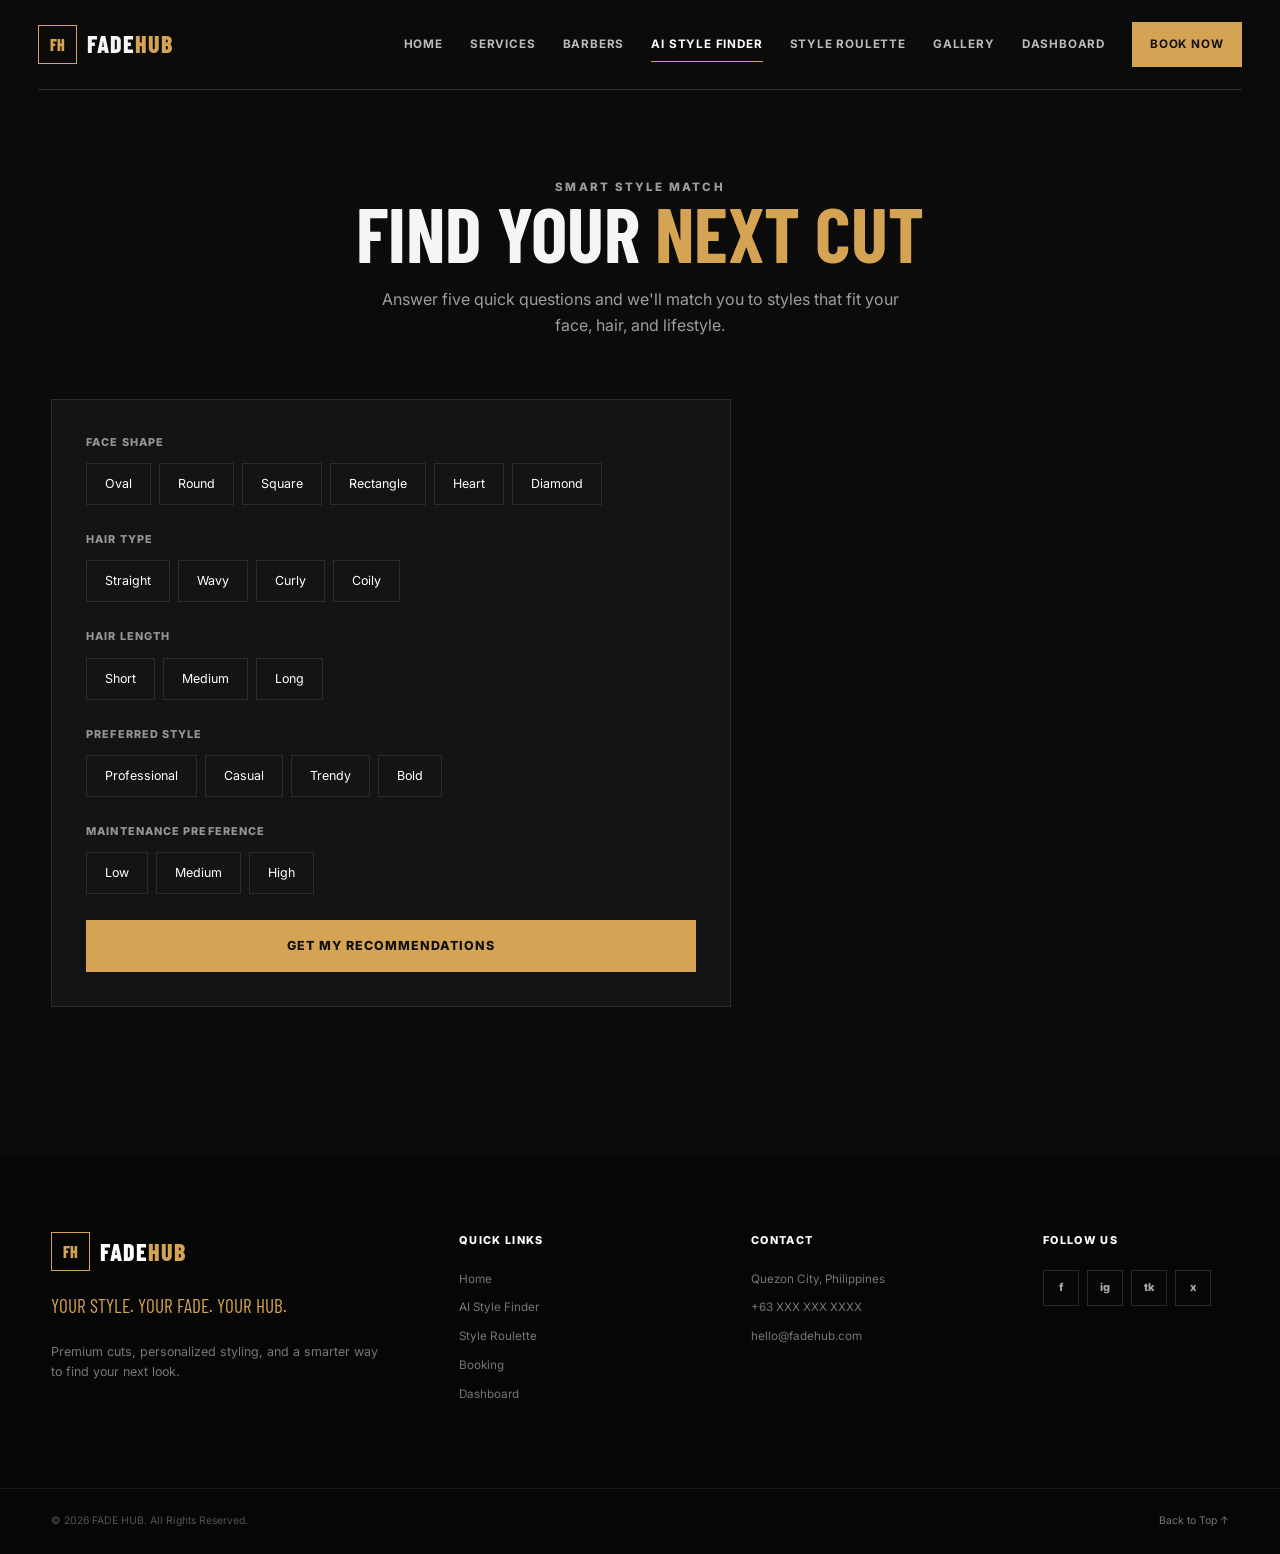
==== ai-style-finder.html @ aabc038d "Add files via upload" ====
<!DOCTYPE html>
<html lang="en">
<head>
    <meta charset="UTF-8">
    <meta name="viewport" content="width=device-width, initial-scale=1.0">
    <title>AI Style Finder | FADE HUB</title>
    <meta name="description" content="Answer a few questions and get hairstyle recommendations matched to you.">

    <link rel="preconnect" href="https://fonts.googleapis.com">
    <link rel="preconnect" href="https://fonts.gstatic.com" crossorigin>
    <link href="https://fonts.googleapis.com/css2?family=Barlow+Condensed:wght@500;600;700;800&family=Inter:wght@400;500;600;700;800&display=swap" rel="stylesheet">
    <link rel="stylesheet" href="style.css">
</head>
<body>

<header class="site-header">
    <nav class="navbar">
        <a href="index.html" class="logo">
            <span class="logo-box">FH</span>
            <span class="logo-text">FADE<span>HUB</span></span>
        </a>

        <button class="menu-toggle" id="menuToggle" aria-label="Open navigation" aria-expanded="false" aria-controls="navMenu">
            <span></span><span></span><span></span>
        </button>

        <div class="nav-menu" id="navMenu">
            <a href="index.html">Home</a>
            <a href="index.html#services">Services</a>
            <a href="index.html#barbers">Barbers</a>
            <a href="ai-style-finder.html" class="active">AI Style Finder</a>
            <a href="roulette.html">Style Roulette</a>
            <a href="index.html#gallery">Gallery</a>
            <a href="dashboard.html">Dashboard</a>
            <a href="booking.html" class="nav-book-btn">Book Now</a>
        </div>
    </nav>
</header>

<section class="dark-section page-hero">
    <div class="container">
        <p class="eyebrow">SMART STYLE MATCH</p>
        <h1>FIND YOUR <span>NEXT CUT</span></h1>
        <p>Answer five quick questions and we'll match you to styles that fit your face, hair, and lifestyle.</p>
    </div>
</section>

<section class="section dark-section" style="padding-top:0;">
    <div class="container">

        <div class="quiz-card" id="quizForm">

            <div class="quiz-row" data-q="face">
                <label>Face Shape</label>
                <div class="quiz-opts">
                    <button type="button" class="quiz-opt">Oval</button>
                    <button type="button" class="quiz-opt">Round</button>
                    <button type="button" class="quiz-opt">Square</button>
                    <button type="button" class="quiz-opt">Rectangle</button>
                    <button type="button" class="quiz-opt">Heart</button>
                    <button type="button" class="quiz-opt">Diamond</button>
                </div>
            </div>

            <div class="quiz-row" data-q="type">
                <label>Hair Type</label>
                <div class="quiz-opts">
                    <button type="button" class="quiz-opt">Straight</button>
                    <button type="button" class="quiz-opt">Wavy</button>
                    <button type="button" class="quiz-opt">Curly</button>
                    <button type="button" class="quiz-opt">Coily</button>
                </div>
            </div>

            <div class="quiz-row" data-q="length">
                <label>Hair Length</label>
                <div class="quiz-opts">
                    <button type="button" class="quiz-opt">Short</button>
                    <button type="button" class="quiz-opt">Medium</button>
                    <button type="button" class="quiz-opt">Long</button>
                </div>
            </div>

            <div class="quiz-row" data-q="style">
                <label>Preferred Style</label>
                <div class="quiz-opts">
                    <button type="button" class="quiz-opt">Professional</button>
                    <button type="button" class="quiz-opt">Casual</button>
                    <button type="button" class="quiz-opt">Trendy</button>
                    <button type="button" class="quiz-opt">Bold</button>
                </div>
            </div>

            <div class="quiz-row" data-q="maintenance">
                <label>Maintenance Preference</label>
                <div class="quiz-opts">
                    <button type="button" class="quiz-opt">Low</button>
                    <button type="button" class="quiz-opt">Medium</button>
                    <button type="button" class="quiz-opt">High</button>
                </div>
            </div>

            <button class="btn btn-primary" id="getRecsBtn" style="width:100%;">Get My Recommendations</button>

        </div>

        <div class="rec-grid" id="recResults"></div>

    </div>
</section>

<footer class="footer">
    <div class="container footer-grid">
        <div class="footer-brand">
            <a href="index.html" class="logo">
                <span class="logo-box">FH</span>
                <span class="logo-text">FADE<span>HUB</span></span>
            </a>
            <p class="footer-tagline">Your Style. Your Fade. Your Hub.</p>
            <p>Premium cuts, personalized styling, and a smarter way to find your next look.</p>
        </div>
        <div class="footer-column">
            <h4>QUICK LINKS</h4>
            <a href="index.html">Home</a>
            <a href="ai-style-finder.html">AI Style Finder</a>
            <a href="roulette.html">Style Roulette</a>
            <a href="booking.html">Booking</a>
            <a href="dashboard.html">Dashboard</a>
        </div>
        <div class="footer-column">
            <h4>CONTACT</h4>
            <p>Quezon City, Philippines</p>
            <p>+63 XXX XXX XXXX</p>
            <p>hello@fadehub.com</p>
        </div>
        <div class="footer-column">
            <h4>FOLLOW US</h4>
            <div class="social-links">
                <a href="#">f</a><a href="#">ig</a><a href="#">tk</a><a href="#">x</a>
            </div>
        </div>
    </div>
    <div class="footer-bottom">
        <div class="container footer-bottom-inner">
            <span>© 2026 FADE HUB. All Rights Reserved.</span>
            <a href="#top">Back to Top ↑</a>
        </div>
    </div>
</footer>

<div class="toast" id="toast" role="status" aria-live="polite"></div>

<script src="script.js"></script>
</body>
</html>
---- style.css ----
/* =========================================================
   FADE HUB — GLOBAL STYLES
   Premium Modern Barbershop
========================================================= */

:root {
    --bg: #0b0b0b;
    --bg-soft: #111111;
    --bg-card: #171717;
    --bg-light: #f4f2ed;

    --text: #f5f5f5;
    --text-dark: #111111;
    --muted: #a4a4a4;
    --muted-dark: #666666;

    --accent: #d5a354;
    --accent-light: #e7c17d;
    --border: rgba(255, 255, 255, 0.1);
    --border-dark: rgba(0, 0, 0, 0.1);

    --container: 1200px;
    --radius: 4px;

    --transition: 0.3s ease;
}

/* =========================================================
   RESET
========================================================= */

* {
    margin: 0;
    padding: 0;
    box-sizing: border-box;
}

html {
    scroll-behavior: smooth;
}

body {
    font-family: "Inter", sans-serif;
    background: var(--bg);
    color: var(--text);
    line-height: 1.6;
    overflow-x: hidden;
}

img {
    display: block;
    width: 100%;
}

a {
    color: inherit;
    text-decoration: none;
}

button,
input,
select,
textarea {
    font: inherit;
}

button {
    border: none;
    cursor: pointer;
}

ul {
    list-style: none;
}

/* =========================================================
   GLOBAL
========================================================= */

.container {
    width: min(92%, var(--container));
    margin: 0 auto;
}

.section {
    padding: 110px 0;
    background: var(--bg-light);
    color: var(--text-dark);
}

.dark-section {
    background: var(--bg);
    color: var(--text);
}

.eyebrow {
    margin-bottom: 14px;
    color: var(--accent);
    font-size: 0.72rem;
    font-weight: 800;
    letter-spacing: 0.18em;
}

.section-heading {
    display: flex;
    justify-content: space-between;
    align-items: end;
    gap: 30px;
    margin-bottom: 55px;
}

.section-heading h2,
.about-content h2,
.style-tools h2,
.contact-grid h2 {
    font-family: "Barlow Condensed", sans-serif;
    font-size: clamp(2.5rem, 5vw, 4.5rem);
    line-height: 0.95;
    text-transform: uppercase;
    letter-spacing: -0.02em;
}

.section-heading h2 span,
.about-content h2 span,
.style-tools h2 span,
.contact-grid h2 span {
    color: var(--accent);
}

.text-link {
    display: inline-flex;
    align-items: center;
    gap: 8px;
    color: var(--accent);
    font-size: 0.82rem;
    font-weight: 800;
    letter-spacing: 0.08em;
    text-transform: uppercase;
    transition: var(--transition);
}

.text-link:hover {
    color: var(--accent-light);
    transform: translateX(5px);
}

/* =========================================================
   BUTTONS
========================================================= */

.btn {
    min-height: 52px;
    padding: 0 25px;
    display: inline-flex;
    align-items: center;
    justify-content: center;
    gap: 12px;

    font-size: 0.78rem;
    font-weight: 800;
    letter-spacing: 0.08em;
    text-transform: uppercase;

    transition:
        transform var(--transition),
        background var(--transition),
        color var(--transition),
        border-color var(--transition);
}

.btn:hover {
    transform: translateY(-3px);
}

.btn-primary {
    background: var(--accent);
    color: #111;
}

.btn-primary:hover {
    background: var(--accent-light);
}

.btn-outline {
    background: transparent;
    border: 1px solid rgba(255, 255, 255, 0.35);
    color: #fff;
}

.btn-outline:hover {
    background: #fff;
    color: #111;
}

.btn-dark {
    background: #111;
    color: #fff;
}

.btn-light {
    background: #fff;
    color: #111;
}

.btn-light:hover {
    background: var(--accent);
}

/* =========================================================
   HEADER
========================================================= */

.site-header {
    position: absolute;
    top: 0;
    left: 0;
    z-index: 1000;
    width: 100%;
}

.navbar {
    width: min(94%, 1400px);
    min-height: 90px;
    margin: 0 auto;

    display: flex;
    align-items: center;
    justify-content: space-between;

    border-bottom: 1px solid rgba(255, 255, 255, 0.12);
}

.logo {
    display: inline-flex;
    align-items: center;
    gap: 10px;
}

.logo-box {
    width: 39px;
    height: 39px;

    display: grid;
    place-items: center;

    border: 1px solid var(--accent);

    color: var(--accent);

    font-family: "Barlow Condensed", sans-serif;
    font-size: 1rem;
    font-weight: 800;
}

.logo-text {
    font-family: "Barlow Condensed", sans-serif;
    font-size: 1.5rem;
    font-weight: 800;
    letter-spacing: 0.04em;
}

.logo-text span {
    color: var(--accent);
}

.nav-menu {
    display: flex;
    align-items: center;
    gap: 27px;
}

.nav-menu > a {
    position: relative;

    color: rgba(255, 255, 255, 0.72);

    font-size: 0.73rem;
    font-weight: 700;
    letter-spacing: 0.07em;
    text-transform: uppercase;

    transition: var(--transition);
}

.nav-menu > a:not(.nav-book-btn)::after {
    content: "";

    position: absolute;
    left: 0;
    bottom: -8px;

    width: 0;
    height: 1px;

    background: var(--accent);

    transition: width var(--transition);
}

.nav-menu > a:hover,
.nav-menu > a.active {
    color: #fff;
}

.nav-menu > a:hover::after,
.nav-menu > a.active::after {
    width: 100%;
}

.nav-menu .nav-book-btn {
    padding: 13px 18px;
    background: var(--accent);
    color: #111;
}

.nav-menu .nav-book-btn:hover {
    background: var(--accent-light);
}

.menu-toggle {
    display: none;

    width: 44px;
    height: 44px;

    background: transparent;
}

.menu-toggle span {
    display: block;
    width: 24px;
    height: 2px;
    margin: 5px auto;

    background: #fff;

    transition: var(--transition);
}

/* animated hamburger -> X, driven by .open on #menuToggle via JS */
.menu-toggle.open span:nth-child(1) {
    transform: translateY(7px) rotate(45deg);
}
.menu-toggle.open span:nth-child(2) {
    opacity: 0;
}
.menu-toggle.open span:nth-child(3) {
    transform: translateY(-7px) rotate(-45deg);
}

/* =========================================================
   HERO
========================================================= */

.hero {
    position: relative;
    min-height: 100vh;

    display: flex;
    align-items: center;

    overflow: hidden;

    background:
        radial-gradient(
            circle at 75% 40%,
            rgba(213, 163, 84, 0.16),
            transparent 32%
        ),
        #090909;
}

.hero-background {
    position: absolute;
    inset: 0;

    background-image:
        url("https://images.unsplash.com/photo-1621605815971-fbc98d665033?auto=format&fit=crop&w=2000&q=85");

    background-size: cover;
    background-position: center;
    opacity: 0.48;

    transform: scale(1.03);
}

.hero-overlay {
    position: absolute;
    inset: 0;

    background:
        linear-gradient(
            90deg,
            rgba(5, 5, 5, 0.96) 0%,
            rgba(5, 5, 5, 0.76) 45%,
            rgba(5, 5, 5, 0.35) 100%
        );
}

.hero-content {
    position: relative;
    z-index: 2;

    width: min(92%, var(--container));
    margin: 0 auto;

    padding-top: 100px;
}

.hero h1 {
    max-width: 850px;

    font-family: "Barlow Condensed", sans-serif;
    font-size: clamp(4rem, 10vw, 8.5rem);
    font-weight: 800;
    line-height: 0.82;
    letter-spacing: -0.04em;
    text-transform: uppercase;
}

.hero h1 span {
    color: var(--accent);
}

.hero-description {
    max-width: 520px;
    margin: 28px 0;

    color: rgba(255, 255, 255, 0.7);
    font-size: 1rem;
}

.hero-buttons {
    display: flex;
    flex-wrap: wrap;
    gap: 12px;
}

.hero-stats {
    display: flex;
    gap: 50px;
    margin-top: 65px;
}

.hero-stats div {
    display: flex;
    flex-direction: column;
}

.hero-stats strong {
    color: var(--accent);

    font-family: "Barlow Condensed", sans-serif;
    font-size: 2rem;
    line-height: 1;
}

.hero-stats span {
    margin-top: 5px;

    color: rgba(255, 255, 255, 0.55);

    font-size: 0.65rem;
    font-weight: 700;
    letter-spacing: 0.08em;
    text-transform: uppercase;
}

/* =========================================================
   ABOUT
========================================================= */

.about-grid {
    display: grid;
    grid-template-columns: 0.9fr 1.1fr;
    gap: 80px;
    align-items: center;
}

.about-image {
    position: relative;
    min-height: 610px;

    overflow: hidden;

    background:
        linear-gradient(
            145deg,
            rgba(213, 163, 84, 0.12),
            transparent
        ),
        #151515;
}

.about-image::before {
    content: "";

    position: absolute;
    inset: 20px;

    border: 1px solid rgba(213, 163, 84, 0.4);
}

.about-image::after {
    content: "";

    position: absolute;
    inset: 0;

    background:
        url("https://images.unsplash.com/photo-1622288432450-277d0fef5ed5?auto=format&fit=crop&w=1200&q=85")
        center / cover;

    opacity: 0.72;
    mix-blend-mode: luminosity;
}

.about-image-content {
    position: absolute;
    z-index: 2;
    bottom: 45px;
    left: 45px;

    display: flex;
    flex-direction: column;

    font-family: "Barlow Condensed", sans-serif;
    font-size: 4rem;
    line-height: 0.75;
    font-weight: 800;
}

.about-image-content span {
    color: #fff;
}

.about-image-content strong {
    color: var(--accent);
}

.about-content > p:not(.eyebrow) {
    max-width: 650px;
    margin: 28px 0;

    color: #666;
}

.about-features {
    display: grid;
    gap: 25px;
    margin: 35px 0;
}

.feature-item {
    display: flex;
    gap: 20px;
}

.feature-number {
    color: var(--accent);

    font-family: "Barlow Condensed", sans-serif;
    font-size: 1.5rem;
    font-weight: 700;
}

.feature-item h3 {
    margin-bottom: 3px;

    font-size: 0.9rem;
    text-transform: uppercase;
}

.feature-item p {
    color: #777;
    font-size: 0.8rem;
}

/* =========================================================
   SERVICES
========================================================= */

.services-grid {
    display: grid;
    grid-template-columns: repeat(4, 1fr);
    gap: 15px;
}

.service-card {
    position: relative;

    min-height: 290px;
    padding: 28px;

    display: flex;
    flex-direction: column;
    justify-content: end;

    overflow: hidden;

    background: #141414;

    border: 1px solid var(--border);

    transition:
        transform var(--transition),
        border-color var(--transition);
}

.service-card:hover {
    transform: translateY(-7px);
    border-color: rgba(213, 163, 84, 0.5);
}

.service-card::before {
    content: "";

    position: absolute;
    inset: 0;

    background:
        linear-gradient(
            to top,
            rgba(0, 0, 0, 0.95),
            rgba(0, 0, 0, 0.15)
        );

    z-index: 1;
}

.service-card-bg {
    position: absolute;
    inset: 0;

    background-size: cover;
    background-position: center;

    opacity: 0.55;

    transition:
        transform 0.6s ease,
        opacity var(--transition);
}

.service-card:hover .service-card-bg {
    transform: scale(1.08);
    opacity: 0.7;
}

.service-card-content {
    position: relative;
    z-index: 2;
}

.service-icon {
    position: absolute;
    top: 24px;
    right: 24px;

    width: 42px;
    height: 42px;

    display: grid;
    place-items: center;

    border: 1px solid rgba(255, 255, 255, 0.25);

    color: var(--accent);
}

.service-card h3 {
    font-family: "Barlow Condensed", sans-serif;
    font-size: 1.8rem;
    text-transform: uppercase;
}

.service-card p {
    margin: 5px 0 14px;

    color: rgba(255, 255, 255, 0.58);
    font-size: 0.75rem;
}

.service-price {
    color: var(--accent);

    font-family: "Barlow Condensed", sans-serif;
    font-size: 1.5rem;
}

/* =========================================================
   BARBERS
========================================================= */

.barbers-grid {
    display: grid;
    grid-template-columns: repeat(4, 1fr);
    gap: 20px;
}

.barber-card {
    overflow: hidden;
    background: #fff;
    border: 1px solid var(--border-dark);

    transition:
        transform var(--transition),
        box-shadow var(--transition);
}

.barber-card:hover {
    transform: translateY(-6px);
    box-shadow: 0 20px 50px rgba(0, 0, 0, 0.08);
}

.barber-image {
    position: relative;
    height: 360px;
    overflow: hidden;
    background: #eee;
}

.barber-image img {
    height: 100%;
    object-fit: cover;

    transition: transform 0.6s ease;
}

.barber-card:hover .barber-image img {
    transform: scale(1.05);
}

.barber-rating {
    position: absolute;
    right: 15px;
    bottom: 15px;

    padding: 7px 10px;

    background: rgba(0, 0, 0, 0.78);

    color: var(--accent);

    font-size: 0.72rem;
    font-weight: 700;
}

.barber-info {
    padding: 22px;
}

.barber-info h3 {
    font-family: "Barlow Condensed", sans-serif;
    font-size: 1.7rem;
    text-transform: uppercase;
}

.barber-specialty {
    margin: 4px 0;

    color: var(--accent);

    font-size: 0.7rem;
    font-weight: 800;
    letter-spacing: 0.06em;
    text-transform: uppercase;
}

.barber-experience {
    color: #777;
    font-size: 0.76rem;
}

/* =========================================================
   GALLERY
========================================================= */

.gallery-grid {
    display: grid;
    grid-template-columns: repeat(4, 1fr);
    grid-auto-rows: 250px;
    gap: 10px;
}

.gallery-item {
    position: relative;
    overflow: hidden;
    background: #171717;
    cursor: pointer;
}

.gallery-item:nth-child(2),
.gallery-item:nth-child(6) {
    grid-row: span 2;
}

.gallery-item img {
    width: 100%;
    height: 100%;
    object-fit: cover;

    transition: transform 0.6s ease;
}

.gallery-item:hover img {
    transform: scale(1.07);
}

.gallery-overlay {
    position: absolute;
    inset: 0;

    display: flex;
    align-items: end;

    padding: 20px;

    background:
        linear-gradient(
            transparent 50%,
            rgba(0, 0, 0, 0.8)
        );

    opacity: 0;

    transition: opacity var(--transition);
}

.gallery-item:hover .gallery-overlay {
    opacity: 1;
}

.gallery-overlay strong {
    font-family: "Barlow Condensed", sans-serif;
    font-size: 1.4rem;
    text-transform: uppercase;
}

/* =========================================================
   STYLE TOOLS
========================================================= */

.style-tools {
    padding: 85px 0;

    background:
        linear-gradient(
            100deg,
            var(--accent),
            #b98438
        );

    color: #111;
}

.style-tools-inner {
    display: flex;
    justify-content: space-between;
    align-items: center;
    gap: 50px;
}

.style-tools .eyebrow {
    color: #111;
}

.style-tools h2 {
    max-width: 700px;
}

.style-tools h2 span {
    color: #fff;
}

.style-tools p:not(.eyebrow) {
    max-width: 600px;
    margin-top: 20px;
    color: rgba(0, 0, 0, 0.65);
}

.style-tool-buttons {
    display: flex;
    flex-direction: column;
    gap: 10px;
    min-width: 210px;
}

/* =========================================================
   REVIEWS
========================================================= */

.reviews-grid {
    display: grid;
    grid-template-columns: repeat(3, 1fr);
    gap: 20px;
}

.review-card {
    padding: 30px;

    background: #fff;

    border: 1px solid var(--border-dark);

    transition: transform var(--transition);
}

.review-card:hover {
    transform: translateY(-5px);
}

.review-stars {
    color: var(--accent);
    letter-spacing: 3px;
}

.review-text {
    margin: 22px 0;

    color: #555;

    font-size: 0.9rem;
    line-height: 1.8;
}

.reviewer {
    display: flex;
    align-items: center;
    gap: 12px;
}

.reviewer-avatar {
    width: 42px;
    height: 42px;

    display: grid;
    place-items: center;

    background: #111;

    color: var(--accent);

    font-weight: 800;
}

.reviewer strong {
    display: block;
    font-size: 0.8rem;
}

.reviewer span {
    color: #888;
    font-size: 0.7rem;
}

/* =========================================================
   CONTACT
========================================================= */

.contact-grid {
    display: grid;
    grid-template-columns: 1fr 0.9fr;
    gap: 80px;
    align-items: center;
}

.contact-description {
    max-width: 550px;
    margin: 25px 0 35px;

    color: #858585;
}

.contact-info {
    display: grid;
    gap: 22px;
    margin-bottom: 35px;
}

.contact-item {
    display: flex;
    align-items: flex-start;
    gap: 16px;
}

.contact-item > span {
    width: 35px;
    height: 35px;

    display: grid;
    place-items: center;

    border: 1px solid rgba(213, 163, 84, 0.4);

    color: var(--accent);
}

.contact-item small {
    display: block;

    color: #666;

    font-size: 0.6rem;
    font-weight: 800;
    letter-spacing: 0.1em;
}

.contact-item strong {
    color: #ddd;
    font-size: 0.78rem;
}

.map-placeholder {
    min-height: 500px;

    position: relative;

    display: flex;
    align-items: center;
    justify-content: center;

    overflow: hidden;

    background:
        linear-gradient(
            rgba(213, 163, 84, 0.05),
            rgba(213, 163, 84, 0.05)
        ),
        repeating-linear-gradient(
            45deg,
            #131313,
            #131313 20px,
            #171717 20px,
            #171717 40px
        );

    border: 1px solid var(--border);
}

.map-placeholder::before,
.map-placeholder::after {
    content: "";

    position: absolute;

    background: rgba(255, 255, 255, 0.04);
}

.map-placeholder::before {
    width: 100%;
    height: 1px;
}

.map-placeholder::after {
    width: 1px;
    height: 100%;
}

.map-pin {
    position: relative;
    z-index: 2;

    width: 65px;
    height: 65px;

    display: grid;
    place-items: center;

    border-radius: 50%;

    background: var(--accent);

    color: #111;

    font-family: "Barlow Condensed", sans-serif;
    font-weight: 800;

    box-shadow:
        0 0 0 12px rgba(213, 163, 84, 0.1),
        0 0 0 24px rgba(213, 163, 84, 0.05);
}

.map-label {
    position: absolute;
    z-index: 2;
    bottom: 30px;
    left: 30px;

    display: flex;
    flex-direction: column;
}

.map-label strong {
    font-family: "Barlow Condensed", sans-serif;
    font-size: 1.5rem;
}

.map-label span {
    color: #777;
    font-size: 0.7rem;
}

/* =========================================================
   FOOTER
========================================================= */

.footer {
    background: #060606;
    color: #fff;
}

.footer-grid {
    display: grid;
    grid-template-columns: 1.5fr 1fr 1fr 0.8fr;
    gap: 60px;
    padding: 75px 0;
}

.footer-brand > p {
    max-width: 340px;
    margin-top: 20px;

    color: #777;
    font-size: 0.78rem;
}

.footer-tagline {
    color: var(--accent) !important;

    font-family: "Barlow Condensed", sans-serif;
    font-size: 1.2rem !important;
    text-transform: uppercase;
}

.footer-column {
    display: flex;
    flex-direction: column;
    align-items: flex-start;
}

.footer-column h4 {
    margin-bottom: 20px;

    color: #fff;

    font-size: 0.68rem;
    font-weight: 800;
    letter-spacing: 0.12em;
}

.footer-column a,
.footer-column p {
    margin-bottom: 10px;

    color: #777;

    font-size: 0.73rem;

    transition: color var(--transition);
}

.footer-column a:hover {
    color: var(--accent);
}

.social-links {
    display: flex;
    gap: 8px;
    margin-bottom: 25px;
}

.social-links a {
    width: 36px;
    height: 36px;

    display: grid;
    place-items: center;

    margin: 0;

    border: 1px solid #292929;

    color: #aaa;

    font-size: 0.68rem;
    font-weight: 800;

    transition: var(--transition);
}

.social-links a:hover {
    background: var(--accent);
    border-color: var(--accent);
    color: #111;
}

.footer-legal {
    display: flex;
    flex-direction: column;
}

.footer-bottom {
    border-top: 1px solid #181818;
}

.footer-bottom-inner {
    min-height: 65px;

    display: flex;
    align-items: center;
    justify-content: space-between;

    color: #555;

    font-size: 0.65rem;
}

.footer-bottom-inner a {
    color: #777;
}

.footer-bottom-inner a:hover {
    color: var(--accent);
}

/* =========================================================
   TOAST
========================================================= */

.toast {
    position: fixed;
    z-index: 9999;

    right: 25px;
    bottom: 25px;

    max-width: 340px;
    padding: 15px 20px;

    background: #171717;

    border-left: 3px solid var(--accent);

    color: #fff;

    font-size: 0.8rem;

    box-shadow: 0 15px 50px rgba(0, 0, 0, 0.35);

    transform: translateY(130px);
    opacity: 0;

    transition:
        transform 0.35s ease,
        opacity 0.35s ease;
}

.toast.show {
    transform: translateY(0);
    opacity: 1;
}

/* =========================================================
   ANIMATIONS
========================================================= */

@keyframes fadeUp {
    from {
        opacity: 0;
        transform: translateY(25px);
    }

    to {
        opacity: 1;
        transform: translateY(0);
    }
}

.hero-content > * {
    animation: fadeUp 0.8s ease both;
}

.hero-content .eyebrow {
    animation-delay: 0.1s;
}

.hero-content h1 {
    animation-delay: 0.2s;
}

.hero-description {
    animation-delay: 0.3s;
}

.hero-buttons {
    animation-delay: 0.4s;
}

.hero-stats {
    animation-delay: 0.5s;
}

/* =========================================================
   STYLE ROULETTE (pages/roulette.html)
========================================================= */

.wheel-zone {
    display: flex;
    flex-direction: column;
    align-items: center;
    gap: 34px;
}

.wheel-outer {
    position: relative;
    width: 320px;
    height: 320px;
}

.wheel-pointer {
    position: absolute;
    top: -16px;
    left: 50%;
    z-index: 3;
    transform: translateX(-50%);
    width: 0;
    height: 0;
    border-left: 14px solid transparent;
    border-right: 14px solid transparent;
    border-top: 24px solid var(--accent);
}

.wheel {
    position: relative;
    width: 100%;
    height: 100%;
    border-radius: 50%;
    border: 6px solid var(--accent);
    box-shadow: 0 20px 60px rgba(0, 0, 0, 0.5);
    transition: transform 4.1s cubic-bezier(0.17, 0.67, 0.23, 1);
}

.wheel-labels {
    position: absolute;
    inset: 0;
}

/* thin dividers between slices (10 slices = every 36deg) */
.wheel::after {
    content: "";
    position: absolute;
    inset: 0;
    border-radius: 50%;
    pointer-events: none;
    background: repeating-conic-gradient(
        from 0deg,
        rgba(0, 0, 0, 0.45) 0deg 0.8deg,
        transparent 0.8deg 36deg
    );
}

/* each label is a "spoke" from the wheel center to the rim, rotated to its
   slice; the text sits at the rim end of the spoke */
.wheel-label {
    position: absolute;
    top: 50%;
    left: 50%;
    width: 50%;
    height: 0;
    transform-origin: 0 50%;
    pointer-events: none;
}

.wheel-label span {
    position: absolute;
    right: 16px;
    top: 0;
    transform: translateY(-50%);
    white-space: nowrap;
    font-size: 0.64rem;
    font-weight: 800;
    letter-spacing: 0.06em;
    text-transform: uppercase;
}

.wheel-label.flip span {
    transform: translateY(-50%) rotate(180deg);
}

.wheel-pointer {
    filter: drop-shadow(0 3px 4px rgba(0, 0, 0, 0.5));
}

.btn:disabled {
    opacity: 0.6;
    cursor: not-allowed;
    transform: none;
}

.wheel-hub {
    position: absolute;
    top: 50%;
    left: 50%;
    transform: translate(-50%, -50%);
    z-index: 2;
    width: 54px;
    height: 54px;
    border-radius: 50%;
    background: var(--bg);
    border: 3px solid var(--accent);
}

.result-card {
    display: none;
    max-width: 440px;
    padding: 30px;
    background: #141414;
    border: 1px solid var(--border);
    text-align: center;
}

.result-card.show {
    display: block;
}

.result-card h3 {
    font-family: "Barlow Condensed", sans-serif;
    font-size: 2rem;
    text-transform: uppercase;
    color: var(--accent);
}

.result-card p {
    margin-top: 10px;
    color: rgba(255, 255, 255, 0.65);
    font-size: 0.85rem;
}

.match-tag {
    display: inline-block;
    margin-top: 14px;
    padding: 5px 14px;
    background: rgba(213, 163, 84, 0.15);
    color: var(--accent);
    font-size: 0.68rem;
    font-weight: 800;
    letter-spacing: 0.06em;
    text-transform: uppercase;
}

.result-actions {
    display: flex;
    gap: 10px;
    margin-top: 20px;
}

.result-actions .btn {
    flex: 1;
}

/* =========================================================
   AI STYLE FINDER (pages/ai-style-finder.html)
========================================================= */

.quiz-card {
    max-width: 680px;
    padding: 34px;
    background: #141414;
    border: 1px solid var(--border);
}

.quiz-row {
    margin-bottom: 26px;
}

.quiz-row label {
    display: block;
    margin-bottom: 12px;
    color: rgba(255, 255, 255, 0.55);
    font-size: 0.68rem;
    font-weight: 800;
    letter-spacing: 0.1em;
    text-transform: uppercase;
}

.quiz-opts {
    display: flex;
    flex-wrap: wrap;
    gap: 8px;
}

.quiz-opt {
    padding: 10px 18px;
    background: transparent;
    border: 1px solid var(--border);
    color: #fff;
    font-size: 0.78rem;
    transition: var(--transition);
}

.quiz-opt:hover {
    border-color: var(--accent);
}

.quiz-opt.sel {
    background: var(--accent);
    border-color: var(--accent);
    color: #111;
    font-weight: 700;
}

.rec-grid {
    display: grid;
    grid-template-columns: repeat(3, 1fr);
    gap: 20px;
    margin-top: 40px;
}

.rec-card {
    padding: 26px;
    background: #141414;
    border: 1px solid var(--border);
}

.rec-card h3 {
    font-family: "Barlow Condensed", sans-serif;
    font-size: 1.6rem;
    text-transform: uppercase;
    color: #fff;
}

.rec-card p {
    margin-top: 8px;
    color: rgba(255, 255, 255, 0.6);
    font-size: 0.8rem;
}

.rec-why {
    color: var(--accent) !important;
    font-size: 0.72rem !important;
}

.page-hero {
    padding: 160px 0 60px;
    text-align: center;
}

.page-hero h1 {
    font-family: "Barlow Condensed", sans-serif;
    font-size: clamp(2.8rem, 6vw, 5rem);
    text-transform: uppercase;
    line-height: 0.95;
}

.page-hero h1 span {
    color: var(--accent);
}

.page-hero p {
    max-width: 520px;
    margin: 18px auto 0;
    color: rgba(255, 255, 255, 0.6);
}

@media (max-width: 760px) {
    .rec-grid {
        grid-template-columns: 1fr;
    }
    .wheel-outer {
        width: 260px;
        height: 260px;
    }
    .wheel-label span {
        font-size: 0.5rem;
        right: 12px;
    }
}

/* =========================================================
   BOOKING FORM (pages/booking.html)
========================================================= */

.form-card {
    max-width: 680px;
    padding: 34px;
    background: #141414;
    border: 1px solid var(--border);
}

.form-grid {
    display: grid;
    grid-template-columns: 1fr 1fr;
    gap: 20px;
}

.field {
    display: flex;
    flex-direction: column;
    gap: 8px;
    margin-bottom: 20px;
}

.field label {
    color: rgba(255, 255, 255, 0.55);
    font-size: 0.68rem;
    font-weight: 800;
    letter-spacing: 0.1em;
    text-transform: uppercase;
}

.field select,
.field input,
.field textarea {
    background: #0b0b0b;
    border: 1px solid var(--border);
    color: #fff;
    padding: 13px 14px;
    font-size: 0.88rem;
}

.field select:focus,
.field input:focus,
.field textarea:focus {
    outline: none;
    border-color: var(--accent);
}

.field select {
    accent-color: var(--accent);
}

.field select option {
    background: #0b0b0b;
    color: #fff;
}

.field select option:checked,
.field select option:hover,
.field select option:focus {
    background: var(--accent);
    color: #111;
}

.field textarea {
    resize: vertical;
    min-height: 90px;
}

.confirm-box {
    display: none;
    margin-top: 22px;
    padding: 20px;
    background: rgba(213, 163, 84, 0.08);
    border: 1px solid var(--accent);
}

.confirm-box.show {
    display: block;
}

.confirm-box p {
    color: #fff;
    font-size: 0.85rem;
}

/* =========================================================
   DASHBOARD (pages/dashboard.html)
========================================================= */

.dash-grid {
    display: grid;
    grid-template-columns: 1.2fr 0.8fr;
    gap: 24px;
    align-items: start;
}

.card {
    padding: 26px;
    background: #141414;
    border: 1px solid var(--border);
    margin-bottom: 20px;
}

.card h3 {
    font-family: "Barlow Condensed", sans-serif;
    font-size: 1.3rem;
    text-transform: uppercase;
    color: #fff;
}

.stat-row {
    display: flex;
    gap: 30px;
    flex-wrap: wrap;
    margin-bottom: 40px;
}

.stat {
    border-left: 2px solid var(--accent);
    padding-left: 14px;
}

.stat b {
    display: block;
    font-family: "Barlow Condensed", sans-serif;
    font-size: 1.9rem;
    color: #fff;
}

.stat span {
    color: rgba(255, 255, 255, 0.5);
    font-size: 0.68rem;
    letter-spacing: 0.06em;
    text-transform: uppercase;
}

.hist-item {
    display: flex;
    align-items: center;
    gap: 16px;
    padding: 16px 0;
    border-bottom: 1px solid var(--border);
}

.hist-item:last-child {
    border-bottom: none;
}

.hist-thumb {
    flex-shrink: 0;
    width: 54px;
    height: 54px;
    background: linear-gradient(160deg, #2b2419, #171410 70%);
}

.hist-info {
    flex: 1;
}

.hist-info b {
    color: #fff;
    font-size: 0.9rem;
}

.hist-meta {
    margin-top: 4px;
    color: rgba(255, 255, 255, 0.5);
    font-size: 0.72rem;
}

.fav-grid {
    display: grid;
    grid-template-columns: repeat(4, 1fr);
    gap: 16px;
}

.fav-card {
    padding: 16px;
    background: #141414;
    border: 1px solid var(--border);
    text-align: center;
}

.fav-thumb {
    height: 220px;
    margin-bottom: 12px;
    background: linear-gradient(160deg, #2b2419, #171410 70%);
    overflow: hidden;
}

.fav-thumb img {
    height: 100%;
    object-fit: cover;
    object-position: center 25%;
}

.fav-thumb--lower img {
    object-position: center 35%;
}

.fav-card p {
    margin-bottom: 12px;
    color: #fff;
    font-size: 0.8rem;
}

.quick-links {
    display: flex;
    flex-direction: column;
    gap: 10px;
}

@media (max-width: 900px) {
    .dash-grid {
        grid-template-columns: 1fr;
    }
    .form-grid,
    .fav-grid {
        grid-template-columns: 1fr;
    }
}

/* =========================================================
   ROULETTE PAGE — DARK THEME (roulette.html)
   Same palette, buttons, and heading style as the dashboard
========================================================= */

.site-header.solid {
    position: relative;
    background: var(--bg);
}

.roulette-section {
    padding: 80px 0 110px;
    background: var(--bg);
    color: var(--text);
}

.roulette-top {
    display: grid;
    grid-template-columns: 1fr 1fr;
    gap: 40px;
    align-items: end;
    margin-bottom: 56px;
}

.roulette-eyebrow {
    margin-bottom: 14px;
    color: var(--accent);
    font-size: 0.72rem;
    font-weight: 800;
    letter-spacing: 0.18em;
}

.roulette-title {
    font-family: "Barlow Condensed", sans-serif;
    font-size: clamp(3.8rem, 9vw, 6.6rem);
    font-weight: 800;
    line-height: 0.86;
    letter-spacing: -0.02em;
    text-transform: uppercase;
}

.roulette-title span {
    color: var(--accent);
}

.roulette-intro {
    max-width: 340px;
    justify-self: end;
    color: var(--muted);
    font-size: 0.9rem;
}

.roulette-main {
    display: grid;
    grid-template-columns: 1fr 1fr;
    gap: 60px;
    align-items: center;
}

.roulette-main .wheel-zone {
    width: 340px;
    gap: 46px;
}

/* ---- wheel ---- */

.roulette-section .wheel-outer {
    width: 340px;
    height: 340px;
}

.roulette-section .wheel {
    border: 8px solid var(--accent);
    box-shadow: 0 30px 70px rgba(0, 0, 0, 0.6);
}

/* thin inner ring */
.roulette-section .wheel::before {
    content: "";
    position: absolute;
    inset: 14px;
    border-radius: 50%;
    border: 1px solid rgba(0, 0, 0, 0.25);
    pointer-events: none;
}

.roulette-section .wheel::after {
    background: repeating-conic-gradient(
        from 0deg,
        rgba(0, 0, 0, 0.35) 0deg 0.6deg,
        transparent 0.6deg 36deg
    );
}

.roulette-section .wheel-pointer {
    top: -20px;
    border-left-width: 13px;
    border-right-width: 13px;
    border-top: 22px solid #fff;
}

.roulette-section .wheel-hub {
    width: 72px;
    height: 72px;
    display: flex;
    flex-direction: column;
    align-items: center;
    justify-content: center;
    background: var(--bg);
    border: 5px solid var(--accent);
    font-family: "Barlow Condensed", sans-serif;
    line-height: 0.85;
    text-transform: uppercase;
}

.roulette-section .wheel-hub strong {
    font-size: 1.15rem;
    font-weight: 800;
    color: #fff;
}

.roulette-section .wheel-hub span {
    font-size: 0.8rem;
    font-weight: 600;
    color: var(--accent);
}

.roulette-section .wheel-label span {
    right: 22px;
    font-family: "Inter", sans-serif;
    font-size: 0.6rem;
    font-weight: 800;
    letter-spacing: 0.06em;
}

/* ---- result panel ---- */

.roulette-result {
    max-width: 440px;
}

.result-icon {
    width: 34px;
    height: 34px;
    margin-bottom: 26px;
    display: grid;
    place-items: center;
    border: 1px solid rgba(213, 163, 84, 0.4);
    color: var(--accent);
    font-size: 1rem;
}

.result-title {
    font-family: "Barlow Condensed", sans-serif;
    font-size: clamp(3.4rem, 7vw, 5.4rem);
    font-weight: 500;
    line-height: 0.9;
    letter-spacing: -0.01em;
    text-transform: uppercase;
    color: #fff;
}

/* space is reserved so the layout doesn't jump when a style is revealed */
.result-reveal {
    min-height: 210px;
    padding-top: 10px;
    visibility: hidden;
    opacity: 0;
    transform: translateY(12px);
    transition: opacity 0.5s ease, transform 0.5s ease;
}

.result-reveal.show {
    visibility: visible;
    opacity: 1;
    transform: none;
}

.result-style {
    font-family: "Barlow Condensed", sans-serif;
    font-size: clamp(2.2rem, 4.5vw, 3.4rem);
    font-weight: 800;
    line-height: 0.95;
    text-transform: uppercase;
    color: var(--accent);
}

.result-reveal p {
    margin-top: 10px;
    color: rgba(255, 255, 255, 0.65);
    font-size: 0.85rem;
}

.roulette-section .result-actions {
    flex-wrap: wrap;
}

.roulette-note {
    margin-top: 22px;
    max-width: 340px;
    color: var(--muted);
    font-size: 0.85rem;
}

.roulette-stats {
    margin-top: 20px;
    font-size: 0.65rem;
    font-weight: 700;
    letter-spacing: 0.16em;
    color: rgba(255, 255, 255, 0.45);
}

@media (max-width: 900px) {
    .roulette-top,
    .roulette-main {
        grid-template-columns: 1fr;
    }

    .roulette-intro {
        justify-self: start;
    }

    .roulette-main .wheel-zone {
        margin: 0 auto;
    }

    .roulette-result {
        max-width: none;
    }
}

@media (max-width: 430px) {
    .roulette-main .wheel-zone,
    .roulette-section .wheel-outer {
        width: 290px;
    }

    .roulette-section .wheel-outer {
        height: 290px;
    }

    .roulette-section .wheel-label span {
        right: 16px;
        font-size: 0.5rem;
    }
}

/* =========================================================
   ACCESSIBILITY / QUALITY FLOOR
========================================================= */

a:focus-visible,
button:focus-visible {
    outline: 2px solid var(--accent);
    outline-offset: 3px;
}

@media (prefers-reduced-motion: reduce) {
    html {
        scroll-behavior: auto;
    }

    .hero-content > *,
    .service-card,
    .barber-card,
    .gallery-item img,
    .toast {
        animation: none !important;
        transition: none !important;
    }
}

/* =========================================================
   RESPONSIVE — TABLET
========================================================= */

@media (max-width: 1050px) {

    .nav-menu {
        gap: 16px;
    }

    .nav-menu > a {
        font-size: 0.66rem;
    }

    .services-grid,
    .barbers-grid {
        grid-template-columns: repeat(2, 1fr);
    }

    .gallery-grid {
        grid-template-columns: repeat(2, 1fr);
    }

    .reviews-grid {
        grid-template-columns: 1fr 1fr;
    }

    .footer-grid {
        grid-template-columns: repeat(2, 1fr);
    }

    .about-grid,
    .contact-grid {
        gap: 45px;
    }
}

/* =========================================================
   RESPONSIVE — MOBILE
========================================================= */

@media (max-width: 760px) {

    .section {
        padding: 75px 0;
    }

    /* NAVIGATION */

    .navbar {
        min-height: 75px;
    }

    .menu-toggle {
        display: block;
    }

    .nav-menu {
        position: absolute;

        top: 75px;
        left: 0;

        width: 100%;

        padding: 20px;

        display: flex;
        flex-direction: column;
        align-items: stretch;

        background: rgba(10, 10, 10, 0.98);

        border-bottom: 1px solid var(--border);

        transform: translateY(-15px);
        opacity: 0;
        pointer-events: none;

        transition:
            opacity var(--transition),
            transform var(--transition);
    }

    .nav-menu.open {
        transform: translateY(0);
        opacity: 1;
        pointer-events: auto;
    }

    .nav-menu > a {
        padding: 12px 0;
    }

    .nav-menu > a:not(.nav-book-btn)::after {
        display: none;
    }

    .nav-book-btn {
        text-align: center;
    }

    /* HERO */

    .hero {
        min-height: 850px;
    }

    .hero-background {
        background-position: 65% center;
    }

    .hero-overlay {
        background:
            linear-gradient(
                90deg,
                rgba(5, 5, 5, 0.94),
                rgba(5, 5, 5, 0.6)
            );
    }

    .hero-content {
        padding-top: 80px;
    }

    .hero h1 {
        font-size: clamp(4rem, 19vw, 6rem);
    }

    .hero-description {
        font-size: 0.85rem;
    }

    .hero-stats {
        gap: 25px;
        flex-wrap: wrap;
        margin-top: 45px;
    }

    .hero-stats strong {
        font-size: 1.6rem;
    }

    /* HEADINGS */

    .section-heading {
        display: block;
        margin-bottom: 35px;
    }

    .section-heading .text-link {
        margin-top: 20px;
    }

    .section-heading h2,
    .about-content h2,
    .style-tools h2,
    .contact-grid h2 {
        font-size: clamp(2.7rem, 13vw, 4rem);
    }

    /* ABOUT */

    .about-grid {
        grid-template-columns: 1fr;
    }

    .about-image {
        min-height: 430px;
    }

    /* SERVICES */

    .services-grid,
    .barbers-grid,
    .reviews-grid {
        grid-template-columns: 1fr;
    }

    /* GALLERY */

    .gallery-grid {
        grid-template-columns: 1fr 1fr;
        grid-auto-rows: 180px;
    }

    .gallery-item:nth-child(2),
    .gallery-item:nth-child(6) {
        grid-row: span 1;
    }

    /* STYLE TOOLS */

    .style-tools-inner {
        flex-direction: column;
        align-items: flex-start;
    }

    .style-tool-buttons {
        width: 100%;
    }

    .style-tool-buttons .btn {
        width: 100%;
    }

    /* CONTACT */

    .contact-grid {
        grid-template-columns: 1fr;
    }

    .map-placeholder {
        min-height: 350px;
    }

    /* FOOTER */

    .footer-grid {
        grid-template-columns: 1fr;
        gap: 35px;
        padding: 55px 0;
    }

    .footer-bottom-inner {
        min-height: 90px;

        flex-direction: column;
        justify-content: center;
        align-items: flex-start;

        gap: 8px;
    }
}

/* =========================================================
   SMALL MOBILE
========================================================= */

@media (max-width: 430px) {

    .hero {
        min-height: 780px;
    }

    .hero h1 {
        font-size: 3.8rem;
    }

    .hero-buttons {
        flex-direction: column;
    }

    .hero-buttons .btn {
        width: 100%;
    }

    .hero-stats {
        gap: 20px;
    }

    .gallery-grid {
        grid-template-columns: 1fr;
    }

    .gallery-grid {
        grid-auto-rows: 260px;
    }

    .about-image-content {
        left: 30px;
        bottom: 30px;
    }
}
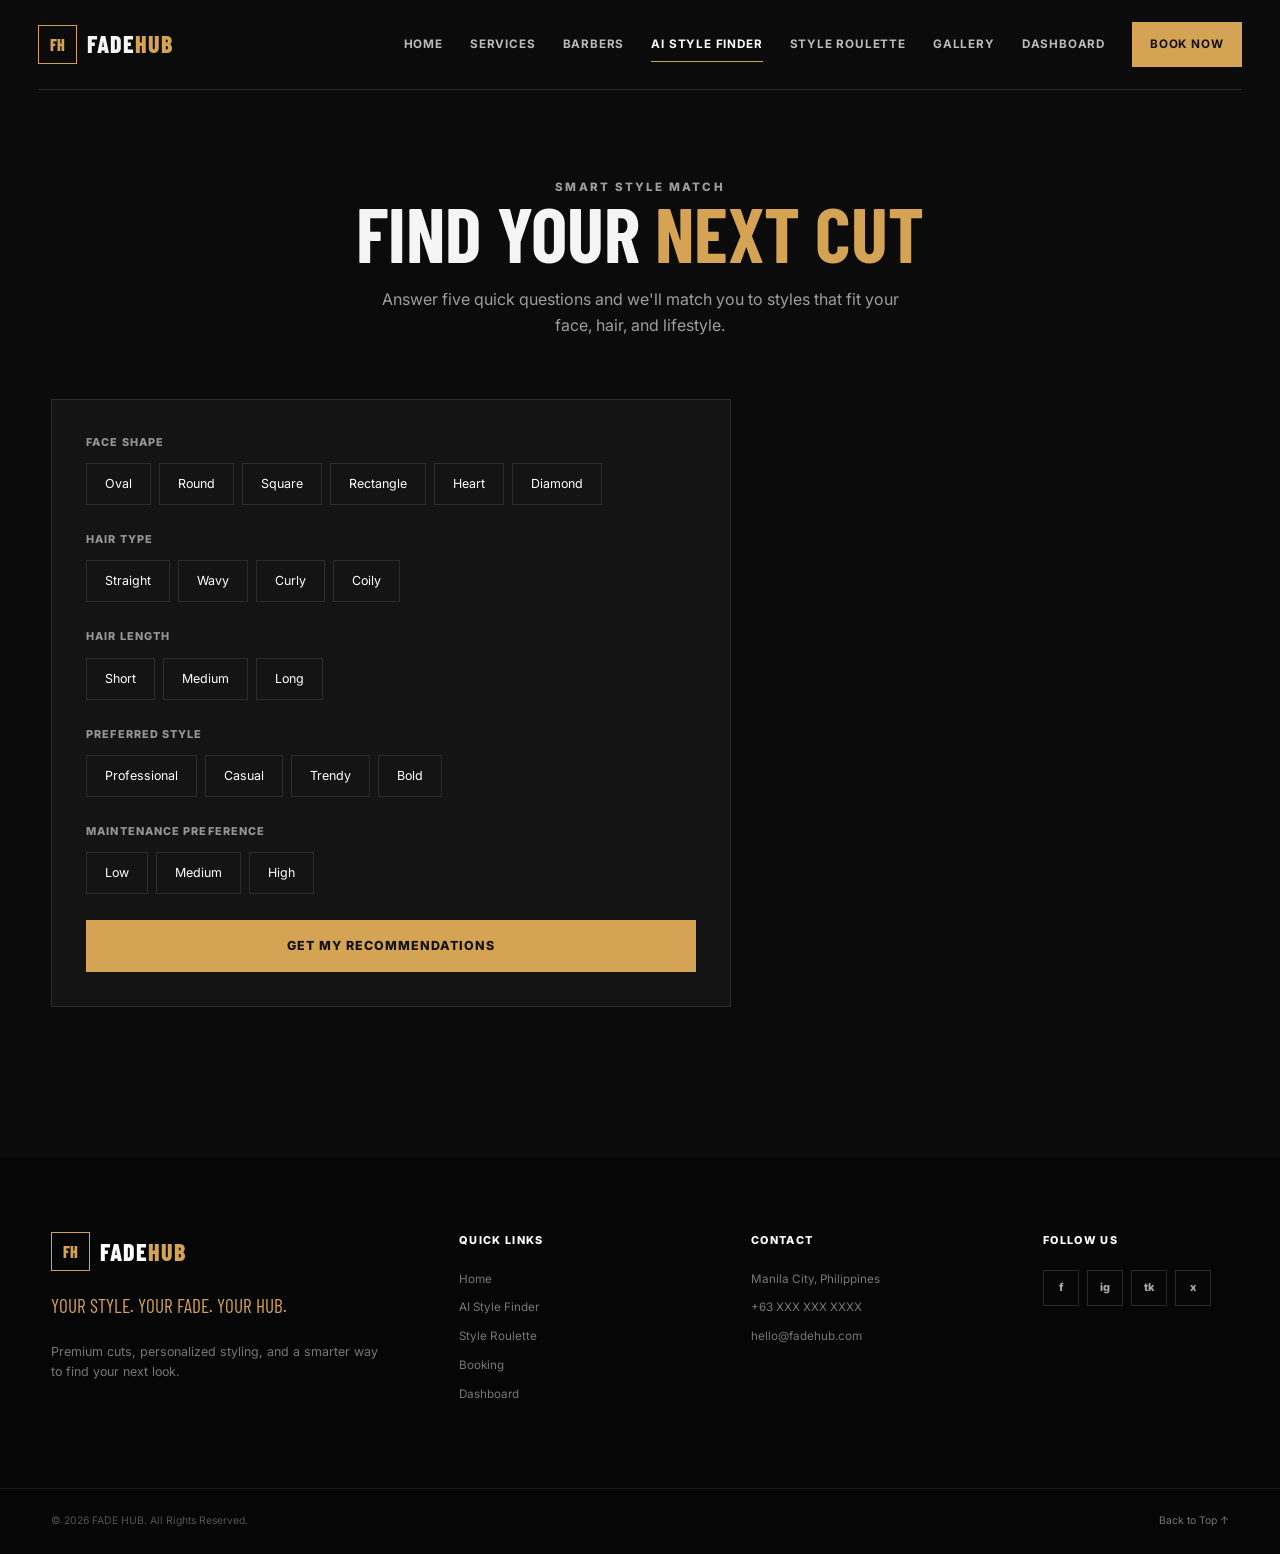
==== commit 01f34029: "Revise AI Style Finder HTML structure Updated the HTML structure and content of the AI Style Finder " ====
--- a/ai-style-finder.html
+++ b/ai-style-finder.html
@@ -129,7 +129,7 @@
         </div>
         <div class="footer-column">
             <h4>CONTACT</h4>
-            <p>Quezon City, Philippines</p>
+            <p>Manila City, Philippines</p>
             <p>+63 XXX XXX XXXX</p>
             <p>hello@fadehub.com</p>
         </div>
@@ -152,4 +152,4 @@
 
 <script src="script.js"></script>
 </body>
-</html>+</html>
